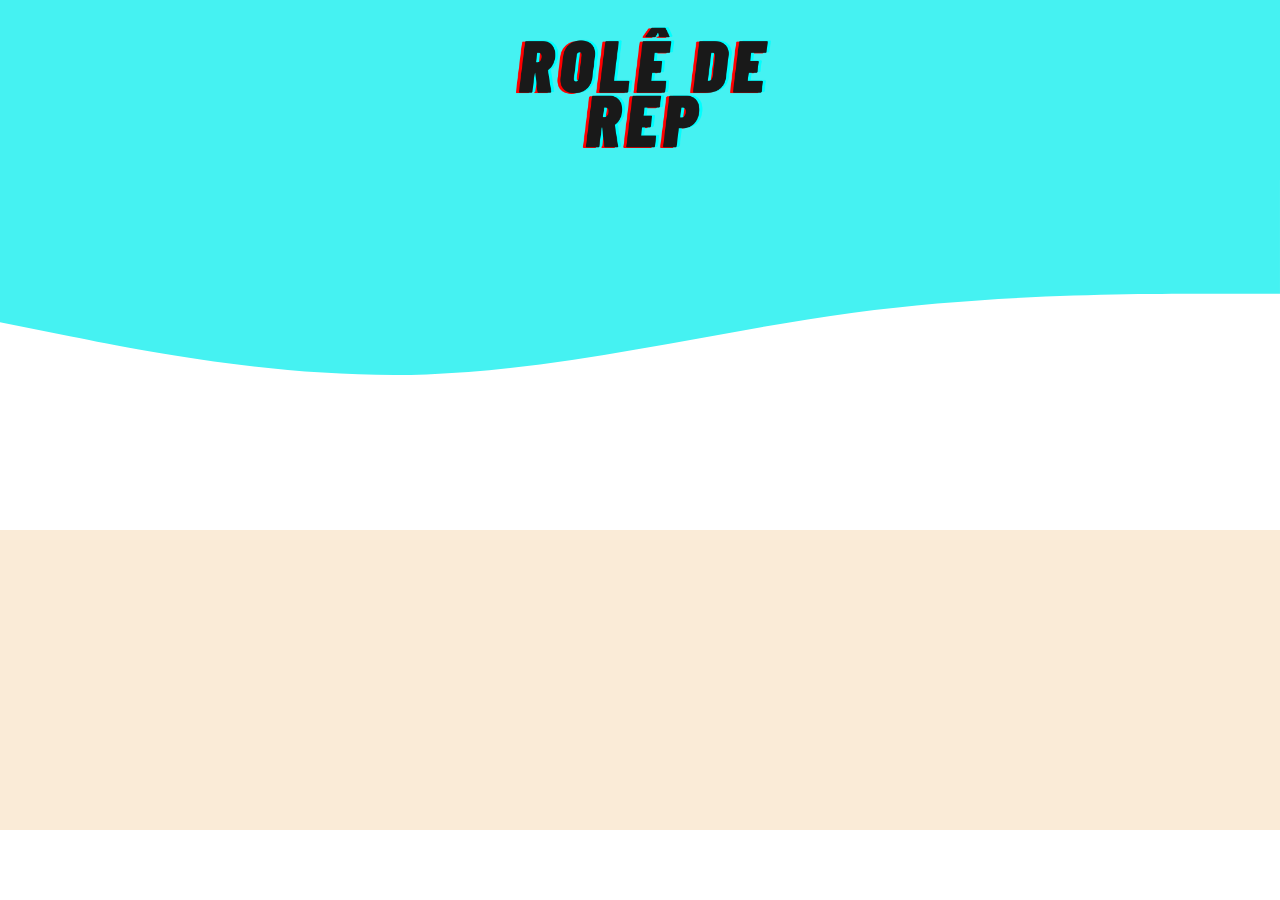
==== index.html @ 1269bb4d "feature:arquivos_and_desgin" ====
<!DOCTYPE html>
<html lang="pt-br">
<head>
    <meta charset="UTF-8">
    <meta name="viewport" content="width=device-width, initial-scale=1.0">

    <!--CSS-->
    <link rel="stylesheet" href="style.css">


    <!--BS-->
    <link rel="stylesheet" href="https://stackpath.bootstrapcdn.com/bootstrap/4.5.2/css/bootstrap.min.css" integrity="sha384-JcKb8q3iqJ61gNV9KGb8thSsNjpSL0n8PARn9HuZOnIxN0hoP+VmmDGMN5t9UJ0Z" crossorigin="anonymous">
   
    <!--FONT-->
    <link href="https://fonts.googleapis.com/css2?family=PT+Sans:wght@400;700&display=swap" rel="stylesheet">

    <title>Rolê de Rep</title>

</head>
<body>
    <header>
        <center>
            <div id="logo-div">
                <img src="assets/logo/logo_1.png" id="logo-nav">
            </div>
            <svg xmlns="http://www.w3.org/2000/svg" viewBox="0 0 1440 320"><path fill="#45F2F2" fill-opacity="1" d="M0,160L80,176C160,192,320,224,480,218.7C640,213,800,171,960,149.3C1120,128,1280,128,1360,128L1440,128L1440,0L1360,0C1280,0,1120,0,960,0C800,0,640,0,480,0C320,0,160,0,80,0L0,0Z"></path></svg>
        </center>
    </header>
    
    <section>
           
    </section>

    <footer>
        
    </footer>
    <!--BS-->
    <script src="https://code.jquery.com/jquery-3.5.1.slim.min.js" integrity="sha384-DfXdz2htPH0lsSSs5nCTpuj/zy4C+OGpamoFVy38MVBnE+IbbVYUew+OrCXaRkfj" crossorigin="anonymous"></script>
    <script src="https://cdn.jsdelivr.net/npm/popper.js@1.16.1/dist/umd/popper.min.js" integrity="sha384-9/reFTGAW83EW2RDu2S0VKaIzap3H66lZH81PoYlFhbGU+6BZp6G7niu735Sk7lN" crossorigin="anonymous"></script>
    <script src="https://stackpath.bootstrapcdn.com/bootstrap/4.5.2/js/bootstrap.min.js" integrity="sha384-B4gt1jrGC7Jh4AgTPSdUtOBvfO8shuf57BaghqFfPlYxofvL8/KUEfYiJOMMV+rV" crossorigin="anonymous"></script>
</body>
</html>
---- style.css ----
/*----- RESET ----- */
*{ border:none; outline:none; font-family: 'PT Sans', sans-serif;margin: 0px;}
a {text-decoration:none;}
ul{list-style: none;}
body{background-color: rgb(0,0,0);
    background-color: linear-gradient(163deg, rgba(0,0,0,1) 0%,  95%, rgba(69,242,242,1) 99%);}
html {scroll-behavior: smooth;}

/* HEADER */
header{background-color: #45F2F2;height: 180px;}
#logo-div{ width: 500px;height: 180px;padding: 15px;}
#logo-nav{width: 280px;}

/* SECTION */
section{margin-top:350px;height: 300px;background-color: antiquewhite;}
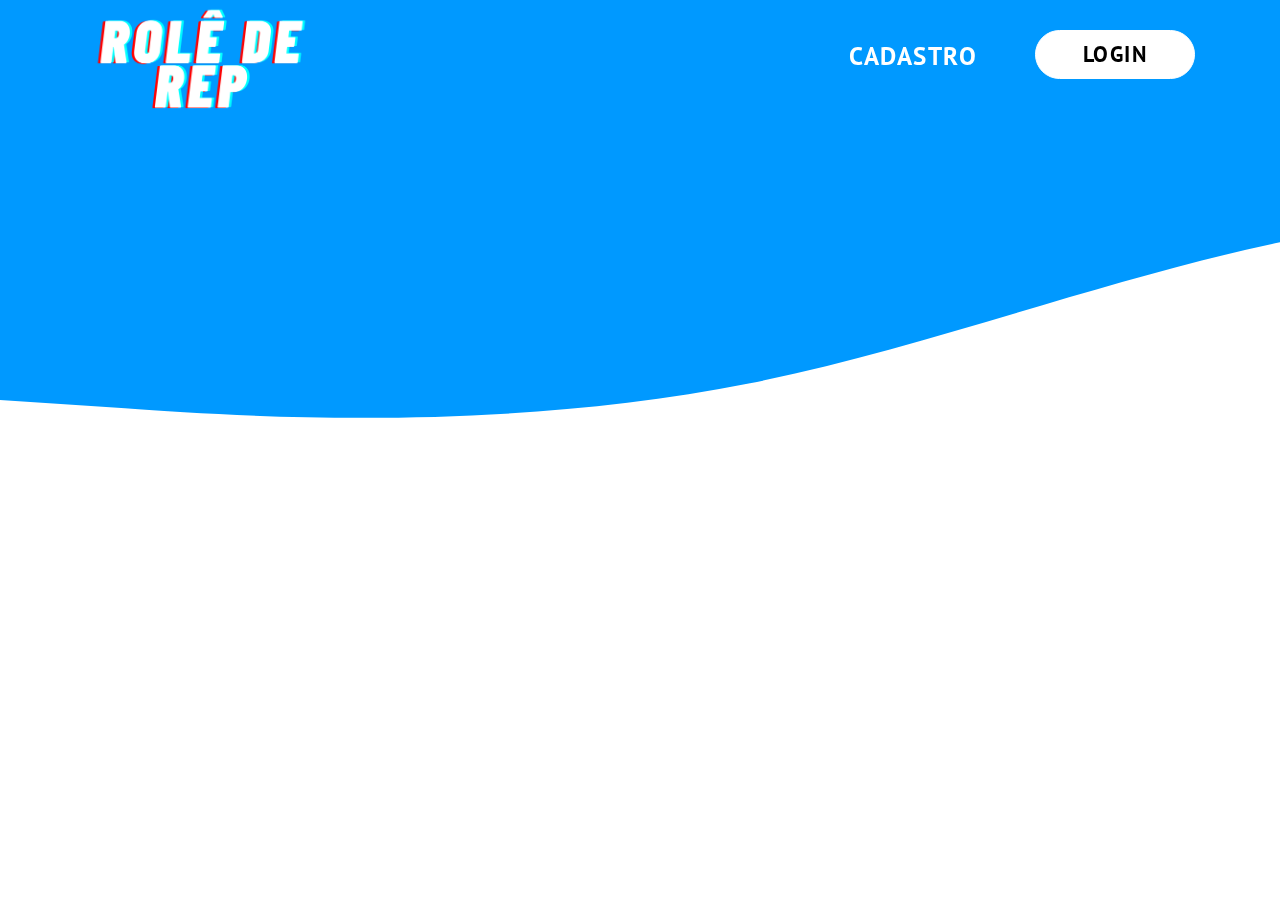
==== commit 592dcbfb: "Merge pull request #2 from JoaoFaria025/nav_desktop" ====
--- a/index.html
+++ b/index.html
@@ -19,12 +19,25 @@
 </head>
 <body>
     <header>
-        <center>
-            <div id="logo-div">
-                <img src="assets/logo/logo_1.png" id="logo-nav">
+         <!--SECTION NAV -->
+         <nav class="navbar fixed-top navbar-expand-lg " id="edit">
+            <div class="container">
+                <a class="navbar-brand h1 mb-0" href="#"><img src="assets/logo/logo_white.png" style="width: 230px;"></a>
+                <button class="navbar-toggler navbar-light bg-light" type="button" data-toggle="collapse" data-target="#navbarSite">
+                        <span class="navbar-toggler-icon"></span>
+                </button>
+            <div class="collapse navbar-collapse" id="navbarSite">
+                <ul class="navbar-nav ml-auto">
+                    <li class="nav-item"><a class="nav-link active menu" href="">CADASTRO</a></li>
+                    <div class="contato-nav">
+                         <a href="#contato" class="btn btn-info menu a" role="button" id="botao"><b>LOGIN</b></a>
+                    </div>
+                </ul>
             </div>
-            <svg xmlns="http://www.w3.org/2000/svg" viewBox="0 0 1440 320"><path fill="#45F2F2" fill-opacity="1" d="M0,160L80,176C160,192,320,224,480,218.7C640,213,800,171,960,149.3C1120,128,1280,128,1360,128L1440,128L1440,0L1360,0C1280,0,1120,0,960,0C800,0,640,0,480,0C320,0,160,0,80,0L0,0Z"></path></svg>
-        </center>
+            </div>
+          </nav>
+    </div>
+
     </header>
     
     <section>
--- a/style.css
+++ b/style.css
@@ -2,14 +2,17 @@
 *{ border:none; outline:none; font-family: 'PT Sans', sans-serif;margin: 0px;}
 a {text-decoration:none;}
 ul{list-style: none;}
-body{background-color: rgb(0,0,0);
-    background-color: linear-gradient(163deg, rgba(0,0,0,1) 0%,  95%, rgba(69,242,242,1) 99%);}
-html {scroll-behavior: smooth;}
 
-/* HEADER */
-header{background-color: #45F2F2;height: 180px;}
-#logo-div{ width: 500px;height: 180px;padding: 15px;}
-#logo-nav{width: 280px;}
 
-/* SECTION */
-section{margin-top:350px;height: 300px;background-color: antiquewhite;}+header{height: 500px;background: url(assets/wave.svg);background-size:cover;}
+/* NAV */
+.menu{font-size:25px;color: white; letter-spacing: 1.5px;font-weight: 600;}
+.menu:hover{font-size:25px;color: white; letter-spacing: 1.5px;font-weight: 600;}
+#edit{background-color: none;margin-top: -10px;}
+#botao{font-size:22px;color: black;letter-spacing: 1.5px;font-weight: 600;padding:7px; border: 1px solid white;width: 160px;background: #FFFFFF;
+border-radius: 73px;}
+.contato-nav{margin-left: 50px;}
+
+
+
+
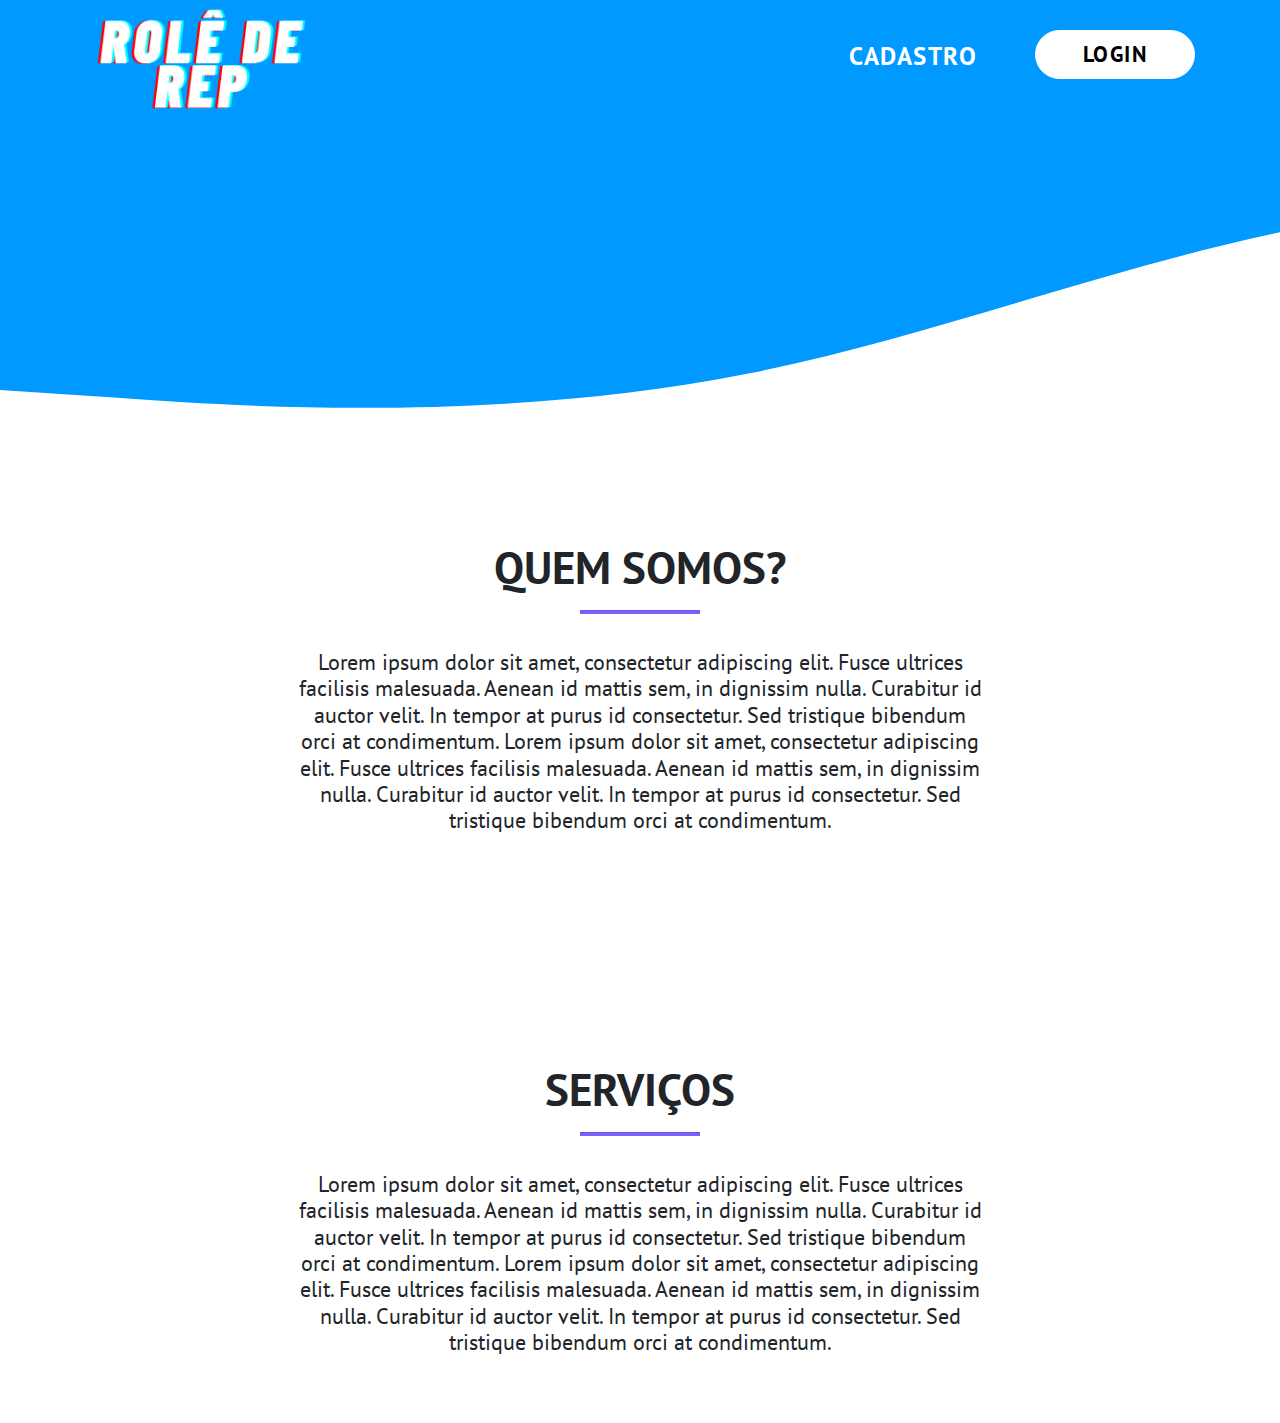
==== commit 6ea7dfc8: "Merge pull request #3 from JoaoFaria025/sections" ====
--- a/index.html
+++ b/index.html
@@ -19,8 +19,9 @@
 </head>
 <body>
     <header>
+
          <!--SECTION NAV -->
-         <nav class="navbar fixed-top navbar-expand-lg " id="edit">
+         <nav class="navbar navbar-expand-lg " id="edit">
             <div class="container">
                 <a class="navbar-brand h1 mb-0" href="#"><img src="assets/logo/logo_white.png" style="width: 230px;"></a>
                 <button class="navbar-toggler navbar-light bg-light" type="button" data-toggle="collapse" data-target="#navbarSite">
@@ -36,14 +37,33 @@
             </div>
             </div>
           </nav>
-    </div>
 
     </header>
     
     <section>
-           
+           <div class="container-fluid section-quemsomos text-center">
+               <center>
+                <div id="container-quemsomos">
+                    <h1 class="titulos"><b>QUEM SOMOS?</b></h1>
+                    <hr class="hr">
+
+                    <div id="texto-section-quemsomos">
+                        <h5 class="textos">Lorem ipsum dolor sit amet, consectetur adipiscing elit. Fusce ultrices facilisis malesuada. Aenean id mattis sem, in dignissim nulla. Curabitur id auctor velit. In tempor at purus id consectetur. Sed tristique bibendum orci at condimentum. Lorem ipsum dolor sit amet, consectetur adipiscing elit. Fusce ultrices facilisis malesuada. Aenean id mattis sem, in dignissim nulla. Curabitur id auctor velit. In tempor at purus id consectetur. Sed tristique bibendum orci at condimentum.</h5>
+                    </div>
+                </div>
+                
+               <div id="container-servicos">
+                <h1 class="titulos"><b>SERVIÇOS</b></h1>
+                <hr class="hr">
+
+                <div id="texto-section-quemsomos">
+                    <h5 class="textos">Lorem ipsum dolor sit amet, consectetur adipiscing elit. Fusce ultrices facilisis malesuada. Aenean id mattis sem, in dignissim nulla. Curabitur id auctor velit. In tempor at purus id consectetur. Sed tristique bibendum orci at condimentum. Lorem ipsum dolor sit amet, consectetur adipiscing elit. Fusce ultrices facilisis malesuada. Aenean id mattis sem, in dignissim nulla. Curabitur id auctor velit. In tempor at purus id consectetur. Sed tristique bibendum orci at condimentum.</h5>
+                </div>
+               </div>
+               </center>
+           </div>
     </section>
-
+    
     <footer>
         
     </footer>
--- a/style.css
+++ b/style.css
@@ -3,8 +3,13 @@
 a {text-decoration:none;}
 ul{list-style: none;}
 
-
+/* RESET */
 header{height: 500px;background: url(assets/wave.svg);background-size:cover;}
+section{background-color: white;}
+.textos{font-size: 22px;}
+.titulos{font-size: 45px;}
+#container-quemsomos{background-color: white;margin-bottom:120px;padding: 50px;}
+#container-servicos{background-color: white;padding: 50px;}
 /* NAV */
 .menu{font-size:25px;color: white; letter-spacing: 1.5px;font-weight: 600;}
 .menu:hover{font-size:25px;color: white; letter-spacing: 1.5px;font-weight: 600;}
@@ -13,6 +18,7 @@
 border-radius: 73px;}
 .contato-nav{margin-left: 50px;}
 
+/* SECTION */
+.hr{background-color: #7D5FFF;width: 120px;height: 3px;}
+#texto-section-quemsomos{margin-top: 35px;;width: 60%;}
 
-
-
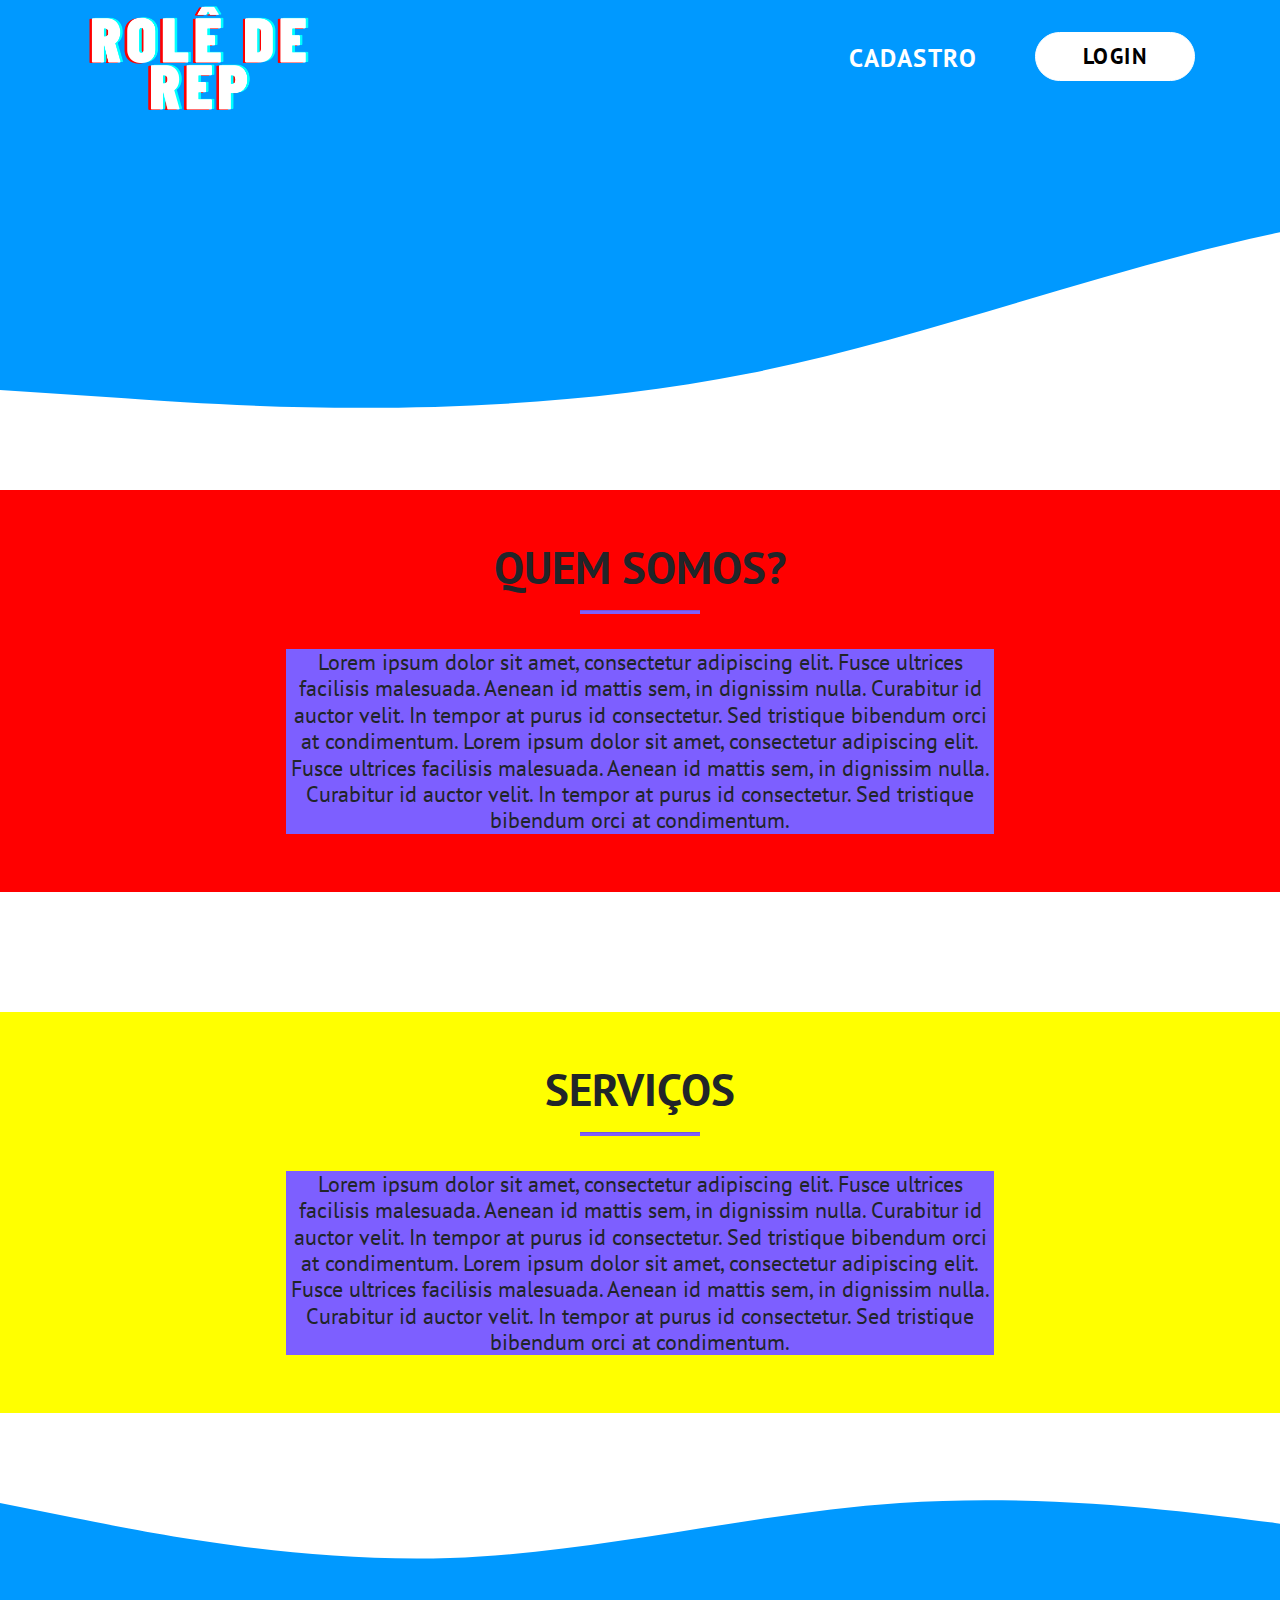
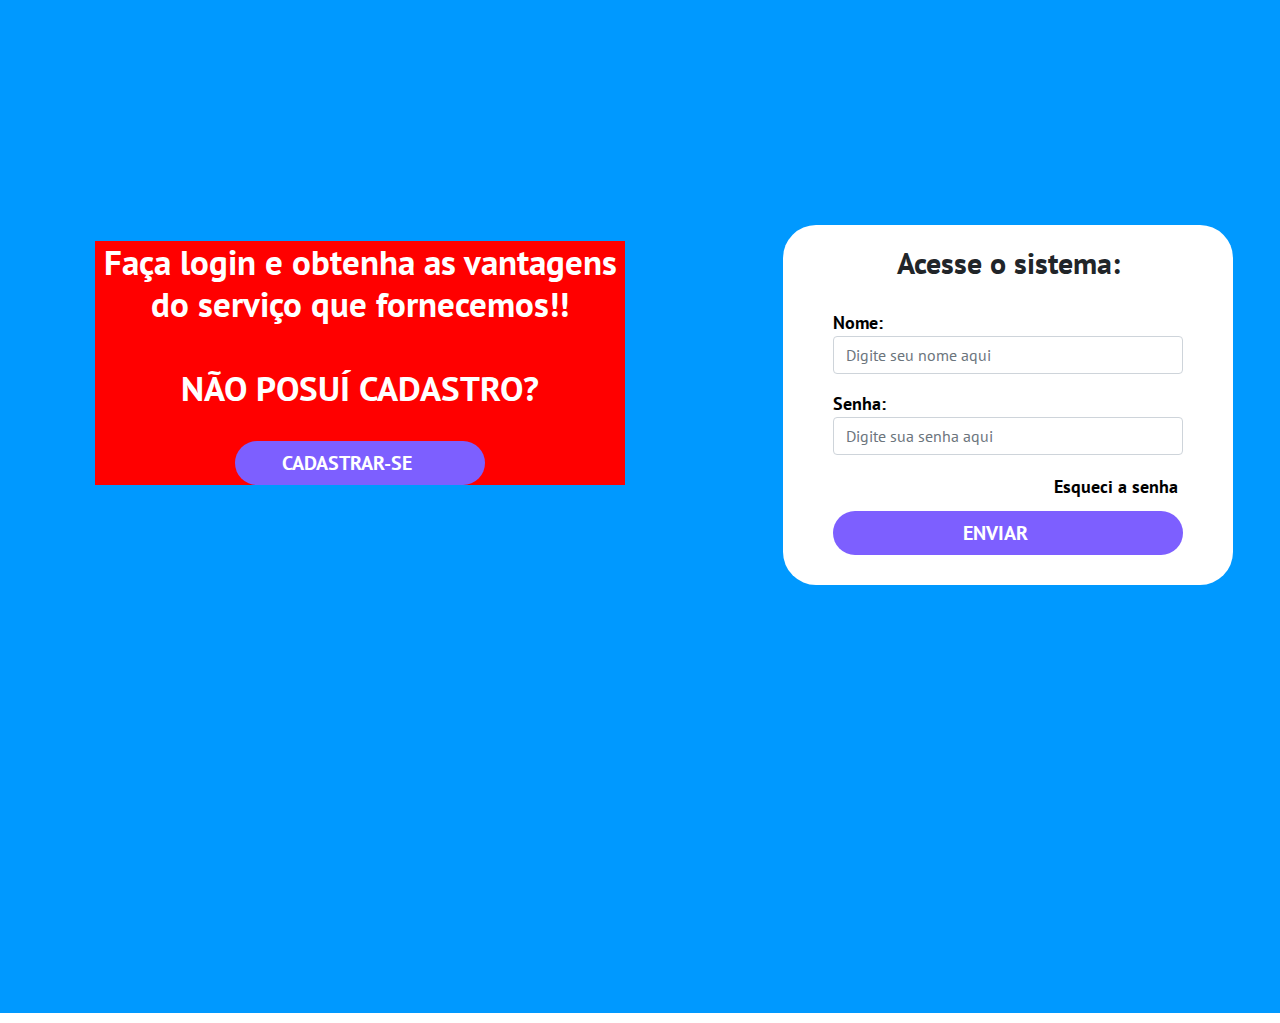
==== commit a9432540: "Merge pull request #6 from JoaoFaria025/footer" ====
--- a/index.html
+++ b/index.html
@@ -41,7 +41,7 @@
     </header>
     
     <section>
-           <div class="container-fluid section-quemsomos text-center">
+           <div class="container-fluid section-quemsomos text-center"></div>
                <center>
                 <div id="container-quemsomos">
                     <h1 class="titulos"><b>QUEM SOMOS?</b></h1>
@@ -65,11 +65,49 @@
     </section>
     
     <footer>
-        
     </footer>
+    <div class="container-fluid section-footer">
+        <div class="row">
+            <div class="col col-xl-6 col-lg-12 col-md-12">
+                <div id="container-info-login">
+                    <h1 class="titulos-info-login text-center"><b>Faça login e obtenha as vantagens do serviço que fornecemos!!<br><br>NÃO POSUÍ CADASTRO?</b></h1><br>
+                    <div class="text-center">
+                        <button type="submit" class="btn btn-start-order" id="btn-form" value="send" style="width: 250px;"><b>CADASTRAR-SE </b><div class="spinner-grow text-dark" role="status" style="margin-bottom:5px;margin-left:5px;width: 16px; height: 16px;">
+                        </div></button>
+                    </div>
+                </div>
+                
+            </div>
+            <div class="col col-xl-6 col-lg-12 col-md-12">
+               <div id="container-forms">
+                
+                <form id="contact-form" class="form"  action="" method="POST">
+                    <h1 class="titulos-login text-center"><b>Acesse o sistema:</b></h1>
+                    <div class="forms">
+                        <div class="form-group">
+                            <label class="form-label" for="name"><b>Nome:</b></label>
+                            <input type="text" class="form-control" id="name" name="name" placeholder="Digite seu nome aqui" tabindex="1" required>
+                        </div>                            
+                        <div class="form-group">
+                            <label class="form-label" for="email"><b>Senha:</b></label>
+                            <input type="password" class="form-control" id="email" name="email" placeholder="Digite sua senha aqui" tabindex="2" required>
+                        </div>
+                        <h1 class="titulos-login-esqueci text-center"><a href="#" style="color: black;"><b>Esqueci a senha</b></a></h1>                            
+                        <div class="text-center">
+                            <button type="submit" class="btn btn-start-order" id="btn-form" value="send"><b>ENVIAR </b><div class="spinner-grow text-dark" role="status" style="margin-bottom:5px;margin-left:5px;width: 16px; height: 16px;">
+                            </div></button>
+                        </div>
+                    </div>
+                </form>
+
+               </div>
+            </div>
+        </div>
+    </div>
     <!--BS-->
     <script src="https://code.jquery.com/jquery-3.5.1.slim.min.js" integrity="sha384-DfXdz2htPH0lsSSs5nCTpuj/zy4C+OGpamoFVy38MVBnE+IbbVYUew+OrCXaRkfj" crossorigin="anonymous"></script>
     <script src="https://cdn.jsdelivr.net/npm/popper.js@1.16.1/dist/umd/popper.min.js" integrity="sha384-9/reFTGAW83EW2RDu2S0VKaIzap3H66lZH81PoYlFhbGU+6BZp6G7niu735Sk7lN" crossorigin="anonymous"></script>
     <script src="https://stackpath.bootstrapcdn.com/bootstrap/4.5.2/js/bootstrap.min.js" integrity="sha384-B4gt1jrGC7Jh4AgTPSdUtOBvfO8shuf57BaghqFfPlYxofvL8/KUEfYiJOMMV+rV" crossorigin="anonymous"></script>
+    <script src="script.js"></script>
 </body>
 </html>--- a/style.css
+++ b/style.css
@@ -5,14 +5,16 @@
 
 /* RESET */
 header{height: 500px;background: url(assets/wave.svg);background-size:cover;}
+footer{height: 300px;background: url(assets/wave_end.svg);background-size:cover;}
 section{background-color: white;}
 .textos{font-size: 22px;}
 .titulos{font-size: 45px;}
-#container-quemsomos{background-color: white;margin-bottom:120px;padding: 50px;}
-#container-servicos{background-color: white;padding: 50px;}
+#container-quemsomos{background-color: red;margin-bottom:120px;padding: 50px;}
+#container-servicos{background-color: yellow;padding: 50px;}
+.texto-footer{background-color: brown;}
 /* NAV */
 .menu{font-size:25px;color: white; letter-spacing: 1.5px;font-weight: 600;}
-.menu:hover{font-size:25px;color: white; letter-spacing: 1.5px;font-weight: 600;}
+.menu:hover{font-size:25px;color: rgb(78, 62, 62); letter-spacing: 1.5px;font-weight: 600;}
 #edit{background-color: none;margin-top: -10px;}
 #botao{font-size:22px;color: black;letter-spacing: 1.5px;font-weight: 600;padding:7px; border: 1px solid white;width: 160px;background: #FFFFFF;
 border-radius: 73px;}
@@ -20,5 +22,42 @@
 
 /* SECTION */
 .hr{background-color: #7D5FFF;width: 120px;height: 3px;}
-#texto-section-quemsomos{margin-top: 35px;;width: 60%;}
+#texto-section-quemsomos{margin-top: 35px;;width: 60%;background-color: #7D5FFF;}
 
+/*FOOTER*/
+.section-footer{background-color: #0099ff;height: 900px;}
+.titulos-info-login{color: white;font-size: 35px;}
+.btn-info{width: 250px;}
+
+#container-info-login{background-color: red;margin-top: 8em;margin-left: 5em;}
+.titulos-login{font-size: 30px;padding: 20px;}
+.titulos-login-esqueci{font-size: 18px;padding: 5px;float: right;}
+
+
+#container-forms{background-color: white;border-radius: 33px; width: 450px;height: 360px;margin-top: 7em;margin-left: 8em;}
+.forms{padding: 50px;padding-top: 0px;}
+#contato{height: 700px;margin-bottom: 0px; margin-top: 0px;}
+#title-forms{color:white;}
+#texto-contato{margin-top: 100px; margin-left: 100px;}
+#btn-form{background-color: #7D5FFF; border-radius:25px; width: 100%;font-size:20px;color: white;}
+
+.form-label {
+	font-size: 18px;
+	color: black;
+	margin: 0;
+	display: block;
+}
+.form-control {
+	border-radius: 0;
+	border-color: #ccc;
+   	border-width: 0 0 2px 0;
+   	border-style: none none solid none;
+   	box-shadow: none;
+}
+
+.js-hide-label {
+	opacity: 0; 	
+}
+.js-unhighlight-label {
+	color: #999 
+}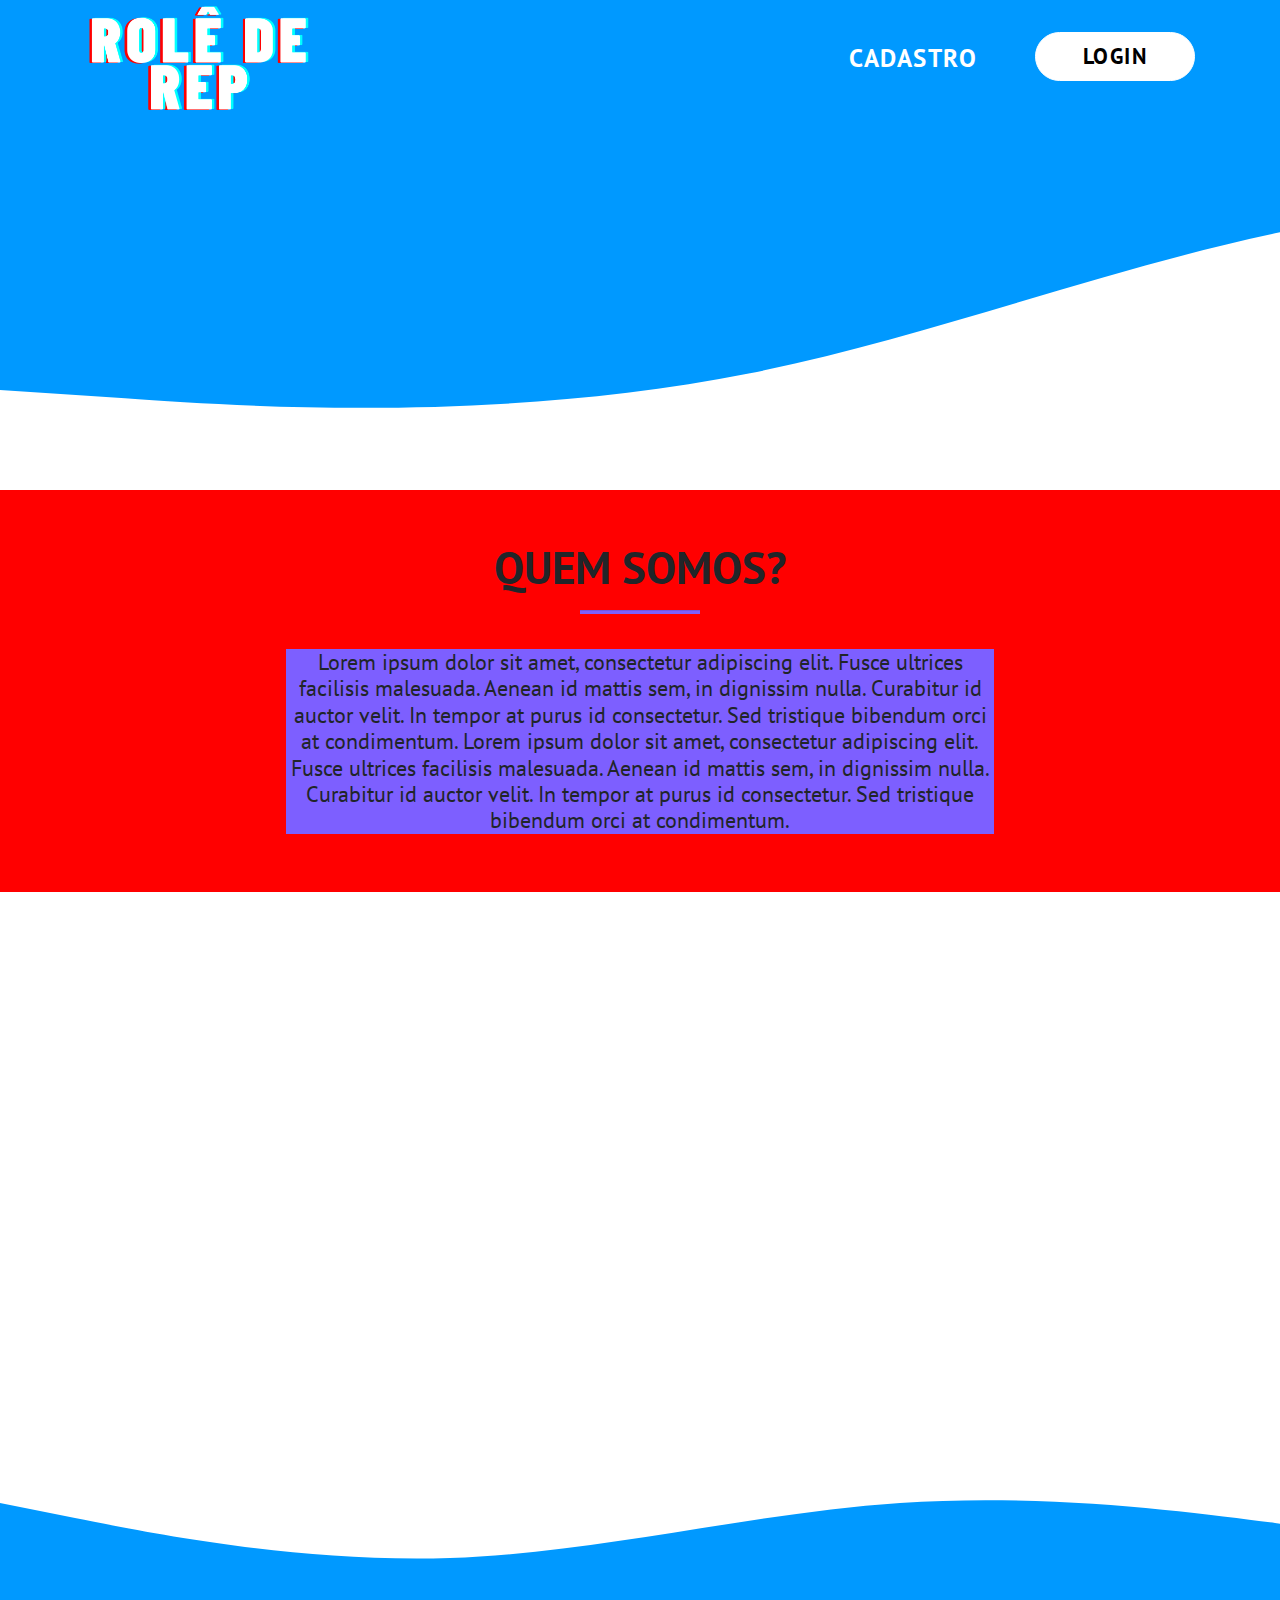
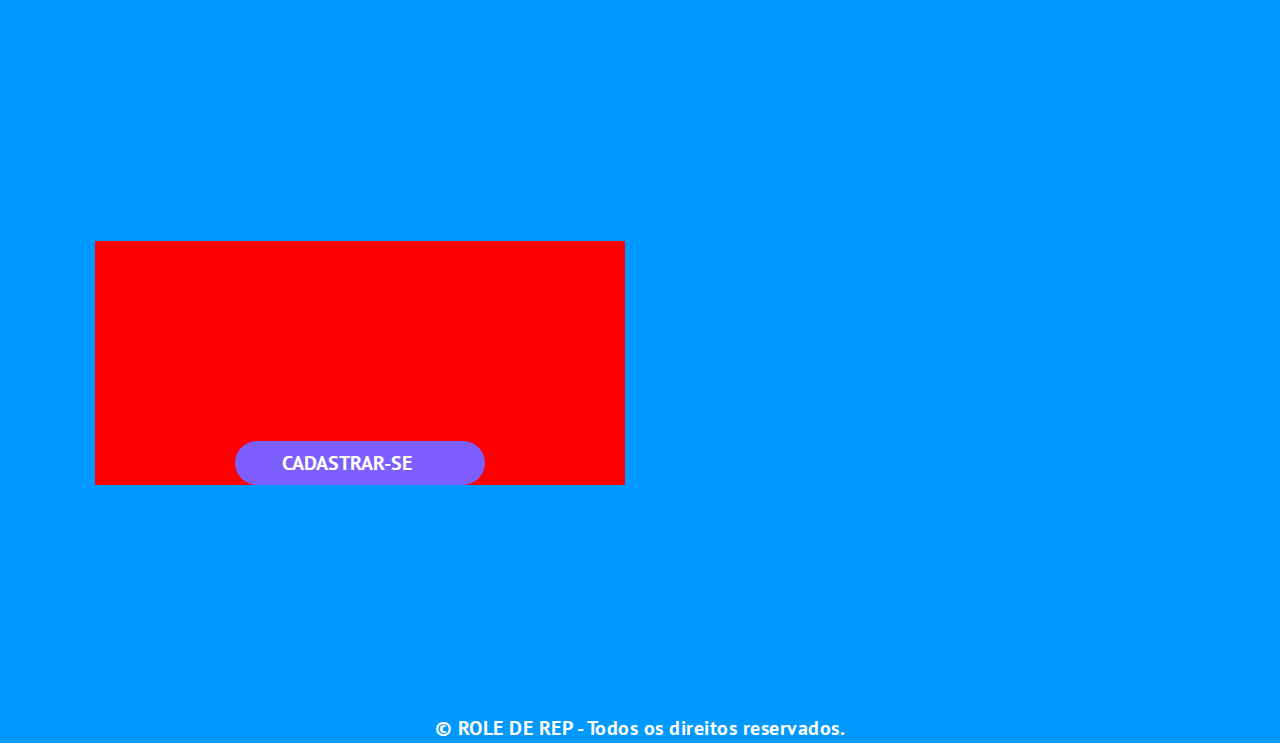
==== commit 525d54f3: "Merge pull request #10 from JoaoFaria025/animacao" ====
--- a/index.html
+++ b/index.html
@@ -6,7 +6,7 @@
 
     <!--CSS-->
     <link rel="stylesheet" href="style.css">
-
+    <link href="https://unpkg.com/aos@2.3.1/dist/aos.css" rel="stylesheet">
 
     <!--BS-->
     <link rel="stylesheet" href="https://stackpath.bootstrapcdn.com/bootstrap/4.5.2/css/bootstrap.min.css" integrity="sha384-JcKb8q3iqJ61gNV9KGb8thSsNjpSL0n8PARn9HuZOnIxN0hoP+VmmDGMN5t9UJ0Z" crossorigin="anonymous">
@@ -43,7 +43,7 @@
     <section>
            <div class="container-fluid section-quemsomos text-center"></div>
                <center>
-                <div id="container-quemsomos">
+                <div id="container-quemsomos" data-aos="zoom-in-down">
                     <h1 class="titulos"><b>QUEM SOMOS?</b></h1>
                     <hr class="hr">
 
@@ -52,7 +52,7 @@
                     </div>
                 </div>
                 
-               <div id="container-servicos">
+               <div id="container-servicos" data-aos="zoom-in-left">
                 <h1 class="titulos"><b>SERVIÇOS</b></h1>
                 <hr class="hr">
 
@@ -64,13 +64,13 @@
            </div>
     </section>
     
-    <footer>
-    </footer>
+    <main>
+    </main>
     <div class="container-fluid section-footer">
         <div class="row">
             <div class="col col-xl-6 col-lg-12 col-md-12">
                 <div id="container-info-login">
-                    <h1 class="titulos-info-login text-center"><b>Faça login e obtenha as vantagens do serviço que fornecemos!!<br><br>NÃO POSUÍ CADASTRO?</b></h1><br>
+                    <h1 class="titulos-info-login text-center" data-aos="zoom-out-up"><b>Faça login e obtenha as vantagens do serviço que fornecemos!<br><br>NÃO POSUÍ CADASTRO?</b></h1><br>
                     <div class="text-center">
                         <button type="submit" class="btn btn-start-order" id="btn-form" value="send" style="width: 250px;"><b>CADASTRAR-SE </b><div class="spinner-grow text-dark" role="status" style="margin-bottom:5px;margin-left:5px;width: 16px; height: 16px;">
                         </div></button>
@@ -79,7 +79,7 @@
                 
             </div>
             <div class="col col-xl-6 col-lg-12 col-md-12">
-               <div id="container-forms">
+               <div id="container-forms" data-aos="zoom-out-up">
                 
                 <form id="contact-form" class="form"  action="" method="POST">
                     <h1 class="titulos-login text-center"><b>Acesse o sistema:</b></h1>
@@ -104,10 +104,17 @@
             </div>
         </div>
     </div>
+    <footer class="text-center">
+       <b>© ROLE DE REP - Todos os direitos reservados.</b> 
+    </footer>
     <!--BS-->
     <script src="https://code.jquery.com/jquery-3.5.1.slim.min.js" integrity="sha384-DfXdz2htPH0lsSSs5nCTpuj/zy4C+OGpamoFVy38MVBnE+IbbVYUew+OrCXaRkfj" crossorigin="anonymous"></script>
     <script src="https://cdn.jsdelivr.net/npm/popper.js@1.16.1/dist/umd/popper.min.js" integrity="sha384-9/reFTGAW83EW2RDu2S0VKaIzap3H66lZH81PoYlFhbGU+6BZp6G7niu735Sk7lN" crossorigin="anonymous"></script>
     <script src="https://stackpath.bootstrapcdn.com/bootstrap/4.5.2/js/bootstrap.min.js" integrity="sha384-B4gt1jrGC7Jh4AgTPSdUtOBvfO8shuf57BaghqFfPlYxofvL8/KUEfYiJOMMV+rV" crossorigin="anonymous"></script>
     <script src="script.js"></script>
+    <script src="https://unpkg.com/aos@2.3.1/dist/aos.js"></script>
 </body>
+<script>
+    AOS.init();
+  </script>
 </html>--- a/style.css
+++ b/style.css
@@ -5,16 +5,19 @@
 
 /* RESET */
 header{height: 500px;background: url(assets/wave.svg);background-size:cover;}
-footer{height: 300px;background: url(assets/wave_end.svg);background-size:cover;}
+main{height: 300px;background: url(assets/wave_end.svg);background-size:cover;}
 section{background-color: white;}
+footer{background-color: #0099ff;color: white;font-size: 20px;letter-spacing: 0.5px;}
+
 .textos{font-size: 22px;}
 .titulos{font-size: 45px;}
+
 #container-quemsomos{background-color: red;margin-bottom:120px;padding: 50px;}
 #container-servicos{background-color: yellow;padding: 50px;}
-.texto-footer{background-color: brown;}
+
 /* NAV */
 .menu{font-size:25px;color: white; letter-spacing: 1.5px;font-weight: 600;}
-.menu:hover{font-size:25px;color: rgb(78, 62, 62); letter-spacing: 1.5px;font-weight: 600;}
+.menu:hover{font-size:25px;color:white; letter-spacing: 1.5px;font-weight: 600;}
 #edit{background-color: none;margin-top: -10px;}
 #botao{font-size:22px;color: black;letter-spacing: 1.5px;font-weight: 600;padding:7px; border: 1px solid white;width: 160px;background: #FFFFFF;
 border-radius: 73px;}
@@ -24,10 +27,11 @@
 .hr{background-color: #7D5FFF;width: 120px;height: 3px;}
 #texto-section-quemsomos{margin-top: 35px;;width: 60%;background-color: #7D5FFF;}
 
-/*FOOTER*/
-.section-footer{background-color: #0099ff;height: 900px;}
+/*MAIN*/
+.section-footer{background-color: #0099ff;height: 600px;}
 .titulos-info-login{color: white;font-size: 35px;}
 .btn-info{width: 250px;}
+
 
 #container-info-login{background-color: red;margin-top: 8em;margin-left: 5em;}
 .titulos-login{font-size: 30px;padding: 20px;}
@@ -60,4 +64,5 @@
 }
 .js-unhighlight-label {
 	color: #999 
-}+}
+/* ANIMATION */
